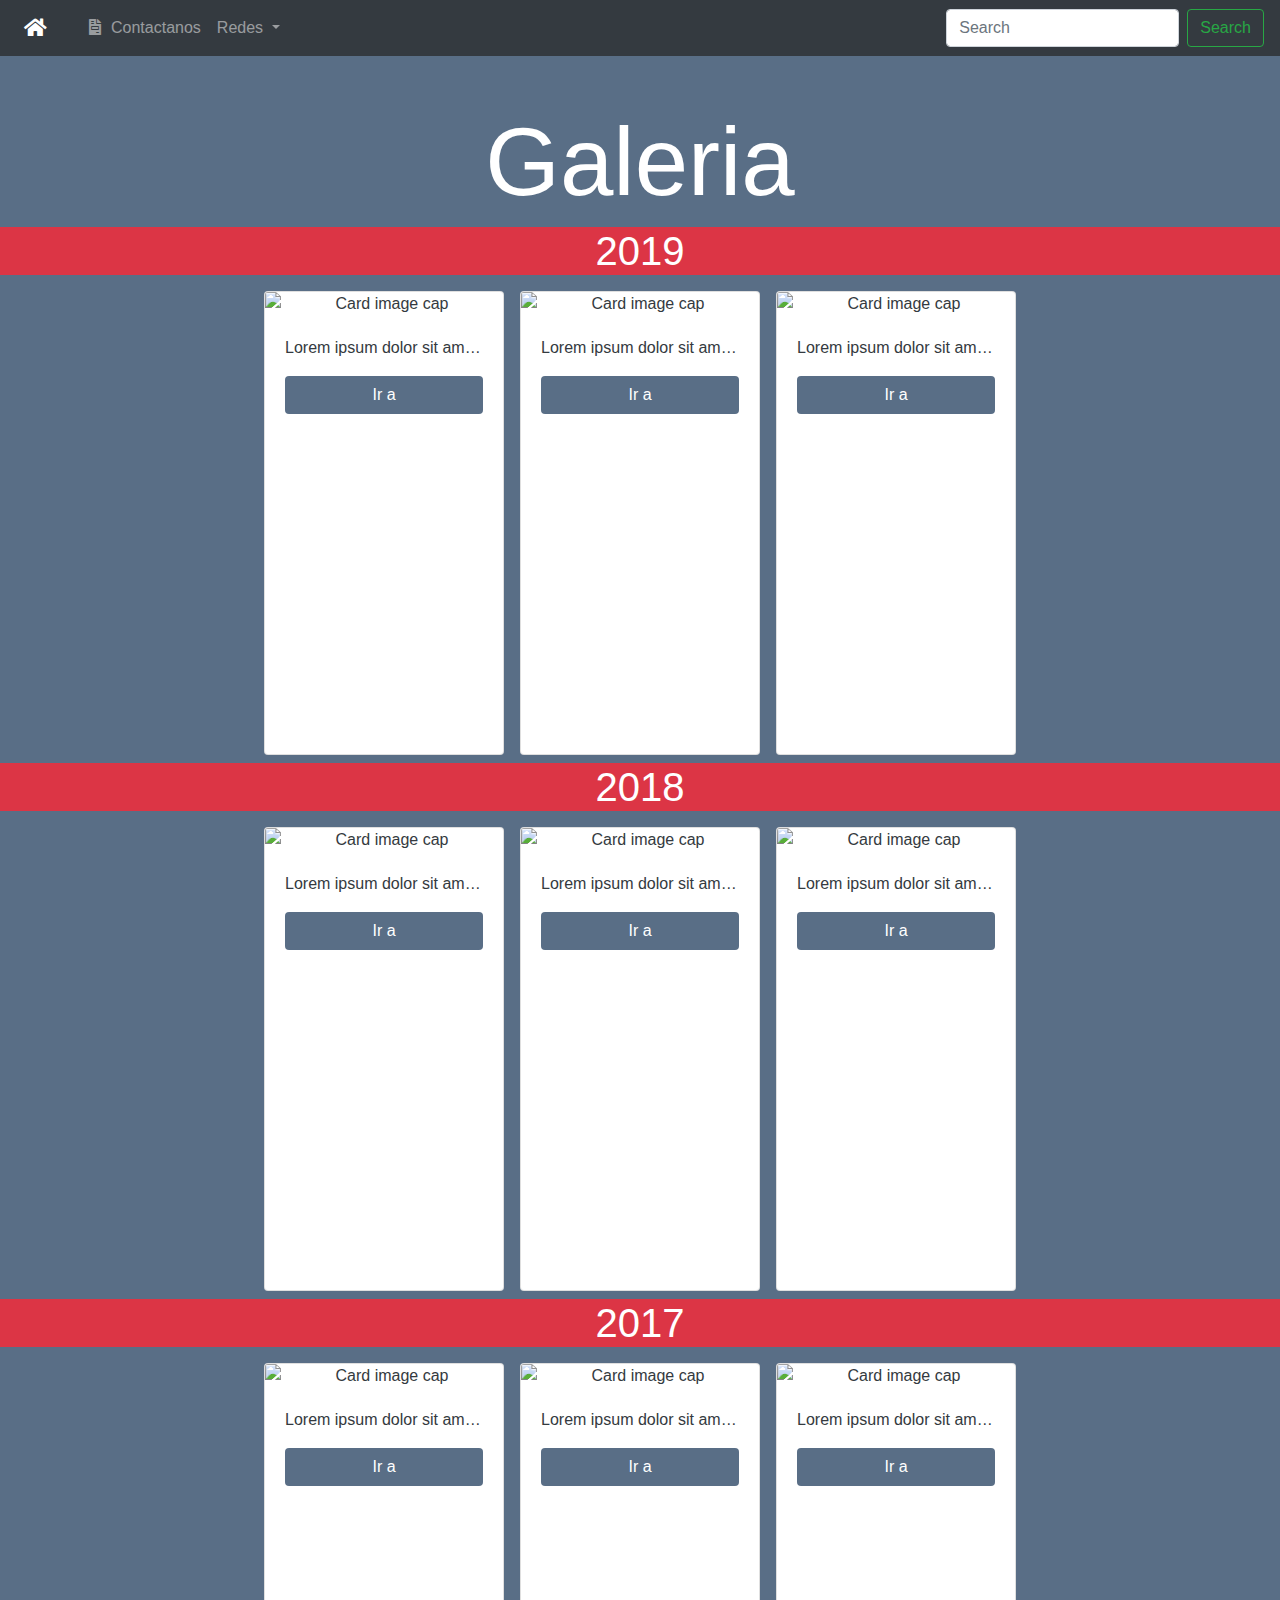
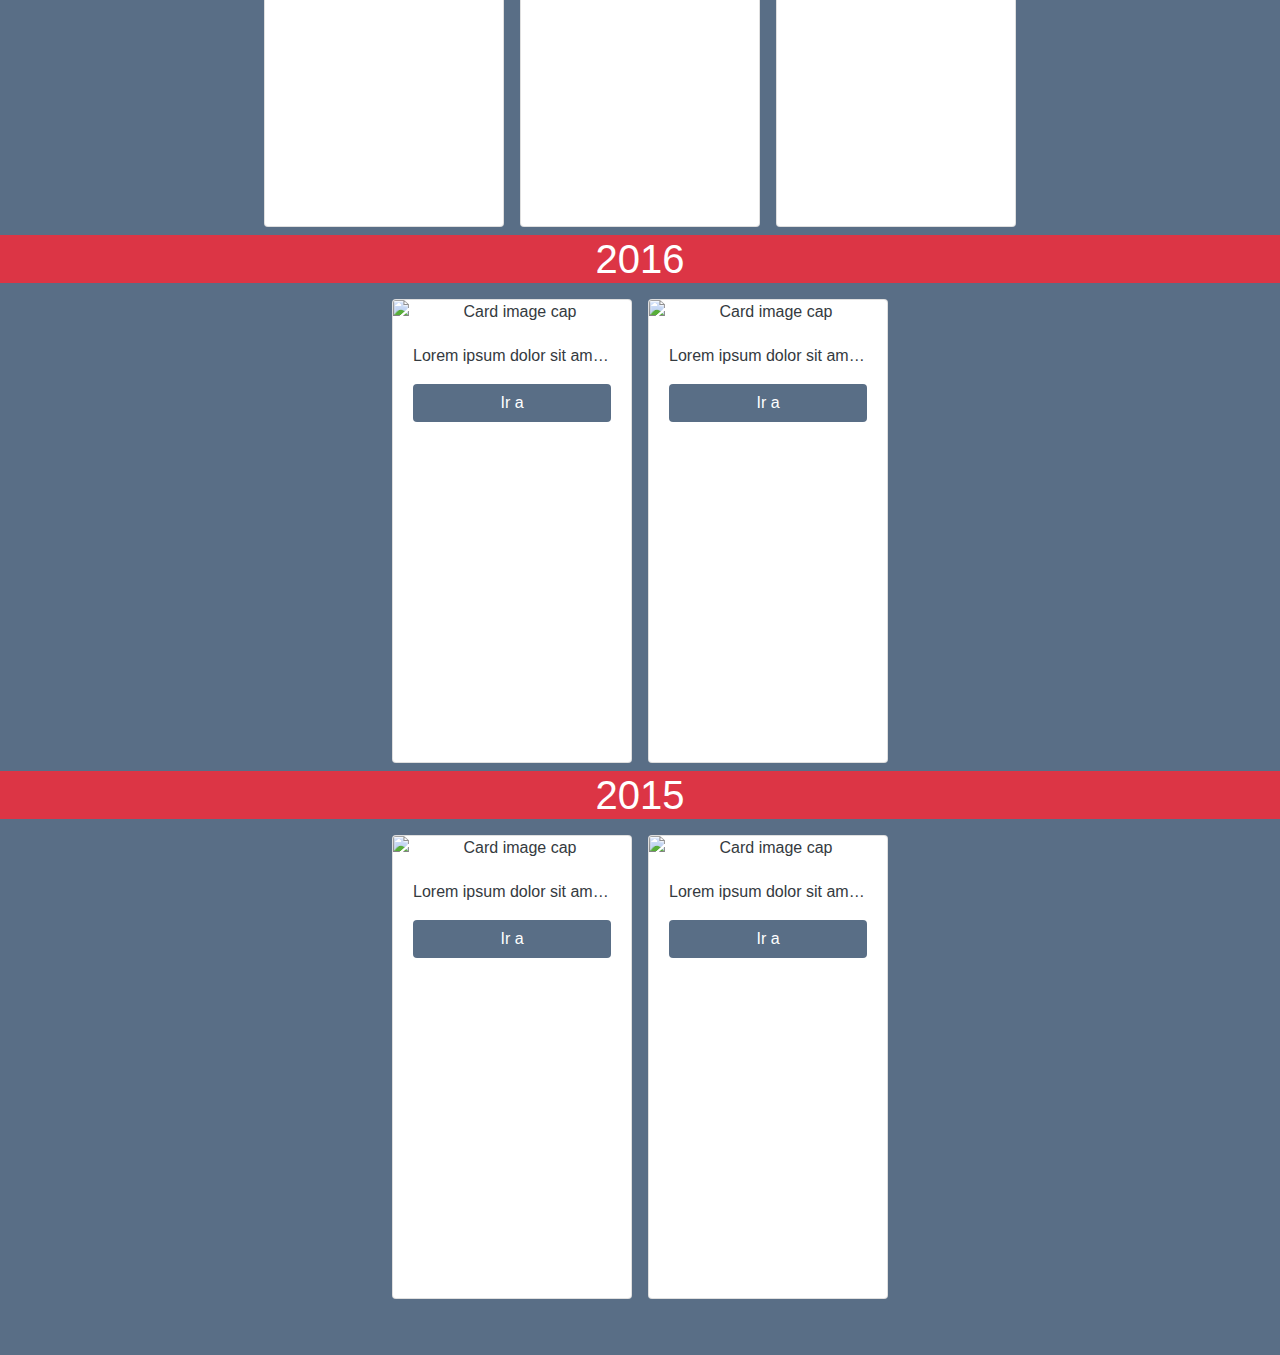
==== Actividad Nav Forms Sprites/index.html @ 07dc6780 "actividad galeria y formulario" ====
<!DOCTYPE html>
<html lang="en">

<head>
    <meta charset="UTF-8">
    <meta name="viewport" content="width=device-width, initial-scale=1.0">
    <meta http-equiv="X-UA-Compatible" content="ie=edge">
    <link rel="stylesheet" href="css/bootstrap.min.css">
    <link rel="stylesheet" href="css/all.min.css">
    <link rel="stylesheet" href="css/style.css">
    <title>Index</title>
</head>

<body>



    <header>
        <nav class="navbar navbar-expand-lg navbar-dark bg-dark fixed-top">
            <a class="navbar-brand hover px-2" href="#"><i class="fas fa-home "></i></a>
            <button class="navbar-toggler" type="button" data-toggle="collapse" data-target="#navbarSupportedContent"
                aria-controls="navbarSupportedContent" aria-expanded="false" aria-label="Toggle navigation">
                <span class="navbar-toggler-icon"></span>
            </button>

            <div class="collapse navbar-collapse text-center" id="navbarSupportedContent">
                <ul class="navbar-nav mr-auto">
                    <li class="nav-item">
                        <a class="nav-link" href="#"><i class="fas fa-file-invoice"></i>Contactanos</a>
                    </li>
                    <li class="nav-item dropdown">
                        <a class="nav-link dropdown-toggle" href="#" id="navbarDropdown" role="button"
                            data-toggle="dropdown" aria-haspopup="true" aria-expanded="false">
                            Redes
                        </a>
                        <div class="dropdown-menu text-center" aria-labelledby="navbarDropdown">
                            <a class="dropdown-item" href="https://www.facebook.com/">
                                <i class="fab fa-facebook fa-2x"></i>
                                Facebook
                            </a>
                            <a class="dropdown-item" href="https://www.youtube.com/">
                                <i class="fab fa-youtube fa-2x"></i>
                                Youtube
                            </a>
                            <a class="dropdown-item" href="https://www.twitter.com/">
                                <i class="fab fa-twitter fa-2x"></i>
                                Twitter
                            </a>
                        </div>
                    </li>
                </ul>
                <form class="form-inline my-2 my-lg-0">
                    <input class="form-control mr-sm-2" type="search" placeholder="Search" aria-label="Search">
                    <button class="btn btn-outline-success my-2 my-sm-0" type="submit">Search</button>
                </form>
            </div>
        </nav>
    </header>

    <div class="container-fluid bg-black py-5 mt-56 text-dark text-center">
        <h1 class="display-1 text-white">Galeria</h1>
        <div class="row justify-content-center">
            <h1 class="col-12 text-white bg-danger">2019</h1>

            <div class="px-2 py-2 ">
                <div class="card" style="width: 15rem; height: 29rem;">
                    <img class="card-img-top img-fluid"
                        src="https://icdn2.crhoy.net/w/0/h/600/q/95/png/0/c/1/s/pull.crhoy.net/imagenes/2019/03/77830_big.jpg"
                        alt="Card image cap">
                    <div class="card-body">
                        <p class="card-text text-truncate">Lorem ipsum dolor sit amet consectetur, adipisicing elit.
                            Officiis, necessitatibus repudiandae explicabo assumenda suscipit quae accusamus aperiam
                            eius delectus. Saepe nemo dignissimos obcaecati, rerum repellendus perferendis dicta
                            reprehenderit nostrum aliquam.</p>
                        <a class="btn btn-block bg-black hover" href="#">Ir a</a>
                    </div>
                    <!--DIV CARD-BODY-->
                </div>
                <!--DIV CARD-->
            </div>
            <!--DIV PX-2 PY-2-->

            <div class="px-2 py-2 ">
                <div class="card" style="width: 15rem; height: 29rem;">
                    <img class="card-img-top img-fluid"
                        src="https://s3-us-west-1.amazonaws.com/novedades.s3/wp-content/uploads/2019/03/14022938/54142916_2441119959284625_7586917036685524992_o.jpg"
                        alt="Card image cap">
                    <div class="card-body">
                        <p class="card-text text-truncate">Lorem ipsum dolor sit amet consectetur, adipisicing elit.
                            Officiis, necessitatibus repudiandae explicabo assumenda suscipit quae accusamus aperiam
                            eius delectus. Saepe nemo dignissimos obcaecati, rerum repellendus perferendis dicta
                            reprehenderit nostrum aliquam.</p>
                        <a class="btn btn-block bg-black hover" href="#">Ir a</a>
                    </div>
                    <!--DIV CARD-BODY-->
                </div>
                <!--DIV CARD-->
            </div>
            <!--DIV PX-2 PY-2-->


            <div class="px-2 py-2 ">
                <div class="card" style="width: 15rem; height: 29rem;">
                    <img class="card-img-top img-fluid"
                        src="https://upload.wikimedia.org/wikipedia/en/8/85/Captain_Marvel_poster.jpg"
                        alt="Card image cap">
                    <div class="card-body">
                        <p class="card-text text-truncate">Lorem ipsum dolor sit amet consectetur, adipisicing elit.
                            Officiis, necessitatibus repudiandae explicabo assumenda suscipit quae accusamus aperiam
                            eius delectus. Saepe nemo dignissimos obcaecati, rerum repellendus perferendis dicta
                            reprehenderit nostrum aliquam.</p>
                        <a class="btn btn-block bg-black hover" href="#">Ir a</a>
                    </div>
                    <!--DIV CARD-BODY-->
                </div>
                <!--DIV CARD-->
            </div>
            <!--DIV PX-2 PY-2-->


            <h1 class="col-12 text-white bg-danger">2018</h1>

            <div class="px-2 py-2 ">
                <div class="card" style="width: 15rem; height: 29rem;">
                    <img class="card-img-top img-fluid"
                        src="https://is4-ssl.mzstatic.com/image/thumb/Video114/v4/3f/c5/c2/3fc5c216-ed78-c9ea-bbe9-9a797d478f0f/pr_source.lsr/268x0w.png"
                        alt="Card image cap">
                    <div class="card-body">
                        <p class="card-text text-truncate">Lorem ipsum dolor sit amet consectetur, adipisicing elit.
                            Officiis, necessitatibus repudiandae explicabo assumenda suscipit quae accusamus aperiam
                            eius delectus. Saepe nemo dignissimos obcaecati, rerum repellendus perferendis dicta
                            reprehenderit nostrum aliquam.</p>
                        <a class="btn btn-block bg-black hover" href="#">Ir a</a>
                    </div>
                    <!--DIV CARD-BODY-->
                </div>
                <!--DIV CARD-->
            </div>
            <!--DIV PX-2 PY-2-->


            <div class="px-2 py-2 ">
                <div class="card" style="width: 15rem; height: 29rem;">
                    <img class="card-img-top img-fluid"
                        src="https://vignette.wikia.nocookie.net/marvel/images/9/94/Avengers_Infinity_War_-_P%C3%B3ster_oficial.png/revision/latest?cb=20180512185025&path-prefix=es"
                        alt="Card image cap">
                    <div class="card-body">
                        <p class="card-text text-truncate">Lorem ipsum dolor sit amet consectetur, adipisicing elit.
                            Officiis, necessitatibus repudiandae explicabo assumenda suscipit quae accusamus aperiam
                            eius delectus. Saepe nemo dignissimos obcaecati, rerum repellendus perferendis dicta
                            reprehenderit nostrum aliquam.</p>
                        <a class="btn btn-block bg-black hover" href="#">Ir a</a>
                    </div>
                    <!--DIV CARD-BODY-->
                </div>
                <!--DIV CARD-->
            </div>
            <!--DIV PX-2 PY-2-->


            <div class="px-2 py-2 ">
                <div class="card" style="width: 15rem; height: 29rem;">
                    <img class="card-img-top img-fluid"
                        src="http://mmm.vistoenpantalla.com/imagenes-productos/poster-black-panther-portada-large2.jpg"
                        alt="Card image cap">
                    <div class="card-body">
                        <p class="card-text text-truncate">Lorem ipsum dolor sit amet consectetur, adipisicing elit.
                            Officiis, necessitatibus repudiandae explicabo assumenda suscipit quae accusamus aperiam
                            eius delectus. Saepe nemo dignissimos obcaecati, rerum repellendus perferendis dicta
                            reprehenderit nostrum aliquam.</p>
                        <a class="btn btn-block bg-black hover" href="#">Ir a</a>
                    </div>
                    <!--DIV CARD-BODY-->
                </div>
                <!--DIV CARD-->
            </div>
            <!--DIV PX-2 PY-2-->

            <h1 class="col-12 text-white bg-danger">2017</h1>

            <div class="px-2 py-2 ">
                <div class="card" style="width: 15rem; height: 29rem;">
                    <img class="card-img-top img-fluid"
                        src="https://vignette.wikia.nocookie.net/doblaje/images/b/bf/Thor_ragnarok.jpg/revision/latest?cb=20170924002635&path-prefix=es"
                        alt="Card image cap">
                    <div class="card-body">
                        <p class="card-text text-truncate">Lorem ipsum dolor sit amet consectetur, adipisicing elit.
                            Officiis, necessitatibus repudiandae explicabo assumenda suscipit quae accusamus aperiam
                            eius delectus. Saepe nemo dignissimos obcaecati, rerum repellendus perferendis dicta
                            reprehenderit nostrum aliquam.</p>
                        <a class="btn btn-block bg-black hover" href="#">Ir a</a>
                    </div>
                    <!--DIV CARD-BODY-->
                </div>
                <!--DIV CARD-->
            </div>
            <!--DIV PX-2 PY-2-->


            <div class="px-2 py-2 ">
                <div class="card" style="width: 15rem; height: 29rem;">
                    <img class="card-img-top img-fluid"
                        src="http://es.web.img2.acsta.net/pictures/17/06/19/14/01/130456.jpg" alt="Card image cap">
                    <div class="card-body">
                        <p class="card-text text-truncate">Lorem ipsum dolor sit amet consectetur, adipisicing elit.
                            Officiis, necessitatibus repudiandae explicabo assumenda suscipit quae accusamus aperiam
                            eius delectus. Saepe nemo dignissimos obcaecati, rerum repellendus perferendis dicta
                            reprehenderit nostrum aliquam.</p>
                        <a class="btn btn-block bg-black hover" href="#">Ir a</a>
                    </div>
                    <!--DIV CARD-BODY-->
                </div>
                <!--DIV CARD-->
            </div>
            <!--DIV PX-2 PY-2-->


            <div class="px-2 py-2 ">
                <div class="card" style="width: 15rem; height: 29rem;">
                    <img class="card-img-top img-fluid"
                        src="http://es.web.img3.acsta.net/c_215_290/pictures/17/03/09/14/11/154943.jpg"
                        alt="Card image cap">
                    <div class="card-body">
                        <p class="card-text text-truncate">Lorem ipsum dolor sit amet consectetur, adipisicing elit.
                            Officiis, necessitatibus repudiandae explicabo assumenda suscipit quae accusamus aperiam
                            eius delectus. Saepe nemo dignissimos obcaecati, rerum repellendus perferendis dicta
                            reprehenderit nostrum aliquam.</p>
                        <a class="btn btn-block bg-black hover" href="#">Ir a</a>
                    </div>
                    <!--DIV CARD-BODY-->
                </div>
                <!--DIV CARD-->
            </div>
            <!--DIV PX-2 PY-2-->


            <h1 class="col-12 text-white bg-danger">2016</h1>



            <div class="px-2 py-2 ">
                <div class="card" style="width: 15rem; height: 29rem;">
                    <img class="card-img-top img-fluid"
                        src="https://vignette.wikia.nocookie.net/marvel/images/6/63/P%C3%B3ster_Doctor_Strange_%28pel%C3%ADcula%29_03.png/revision/latest?cb=20161031195812&path-prefix=es"
                        alt="Card image cap">
                    <div class="card-body">
                        <p class="card-text text-truncate">Lorem ipsum dolor sit amet consectetur, adipisicing elit.
                            Officiis, necessitatibus repudiandae explicabo assumenda suscipit quae accusamus aperiam
                            eius delectus. Saepe nemo dignissimos obcaecati, rerum repellendus perferendis dicta
                            reprehenderit nostrum aliquam.</p>
                        <a class="btn btn-block bg-black hover" href="#">Ir a</a>
                    </div>
                    <!--DIV CARD-BODY-->
                </div>
                <!--DIV CARD-->
            </div>
            <!--DIV PX-2 PY-2-->



            <div class="px-2 py-2 ">
                <div class="card" style="width: 15rem; height: 29rem;">
                    <img class="card-img-top img-fluid"
                        src="https://vignette.wikia.nocookie.net/marvel/images/b/bf/Captain_America_Civil_War_-_Poster_definitivo.png/revision/latest?cb=20180911015714&path-prefix=es"
                        alt="Card image cap">
                    <div class="card-body">
                        <p class="card-text text-truncate">Lorem ipsum dolor sit amet consectetur, adipisicing elit.
                            Officiis, necessitatibus repudiandae explicabo assumenda suscipit quae accusamus aperiam
                            eius delectus. Saepe nemo dignissimos obcaecati, rerum repellendus perferendis dicta
                            reprehenderit nostrum aliquam.</p>
                        <a class="btn btn-block bg-black hover" href="#">Ir a</a>
                    </div>
                    <!--DIV CARD-BODY-->
                </div>
                <!--DIV CARD-->
            </div>
            <!--DIV PX-2 PY-2-->


            <h1 class="col-12 text-white bg-danger">2015</h1>



            <div class="px-2 py-2 ">
                <div class="card" style="width: 15rem; height: 29rem;">
                    <img class="card-img-top img-fluid"
                        src="https://vignette.wikia.nocookie.net/marvel/images/1/1a/Poster_oficial_de_Ant-Man.png/revision/latest?cb=20150506134816&path-prefix=es"
                        alt="Card image cap">
                    <div class="card-body">
                        <p class="card-text text-truncate">Lorem ipsum dolor sit amet consectetur, adipisicing elit.
                            Officiis, necessitatibus repudiandae explicabo assumenda suscipit quae accusamus aperiam
                            eius delectus. Saepe nemo dignissimos obcaecati, rerum repellendus perferendis dicta
                            reprehenderit nostrum aliquam.</p>
                        <a class="btn btn-block bg-black hover" href="#">Ir a</a>
                    </div>
                    <!--DIV CARD-BODY-->
                </div>
                <!--DIV CARD-->
            </div>
            <!--DIV PX-2 PY-2-->



            <div class="px-2 py-2 ">
                <div class="card" style="width: 15rem; height: 29rem;">
                    <img class="card-img-top img-fluid"
                        src="https://vignette.wikia.nocookie.net/marvel/images/9/9e/Poster_de_Avengers_Age_of_Ultron.png/revision/latest?cb=20150224222511&path-prefix=es"
                        alt="Card image cap">
                    <div class="card-body">
                        <p class="card-text text-truncate">Lorem ipsum dolor sit amet consectetur, adipisicing elit.
                            Officiis, necessitatibus repudiandae explicabo assumenda suscipit quae accusamus aperiam
                            eius delectus. Saepe nemo dignissimos obcaecati, rerum repellendus perferendis dicta
                            reprehenderit nostrum aliquam.</p>
                        <a class="btn btn-block bg-black hover" href="#">Ir a</a>
                    </div>
                    <!--DIV CARD-BODY-->
                </div>
                <!--DIV CARD-->
            </div>
            <!--DIV PX-2 PY-2-->





        </div>
        <!--DIV ROW-->


    </div>
    <!--DIV CONTAINER-->


    <footer>
        <script src="js/jquery.js"></script>
        <script src="js/bootstrap.min.js"></script>
        <script src="js/popper.js"></script>
    </footer>

</body>

</html>
---- Actividad Nav Forms Sprites/css/style.css ----
body {
    /* Ubicación de la imagen */
    background-image: url(https://i2.wp.com/www.epicheroes.com/wp-content/uploads/2018/07/marvel-wallpaper-hd-gennerations.jpg?ssl=1);
    /* Para dejar la imagen de fondo centrada, vertical y
    
    horizontalmente */
    background-position: center center;
    /* Para que la imagen de fondo no se repita */
    background-repeat: no-repeat;
    /* La imagen se fija en la ventana de visualización para que la altura de la imagen no supere a la del contenido */
    background-attachment: fixed;
    /* La imagen de fondo se reescala automáticamente con el cambio del ancho de ventana del navegador */
    background-size: cover;
}

.mt-56 {
    margin-top: 56px;
}

.bg-black {
    background-color: #173455b6;
    color: white
}

div ul li a:hover {
    background-color: darkcyan;
}

.hover:hover {
    background-color: darkcyan;
    color: white
}

i{
    padding-inline-end: 10px;
}
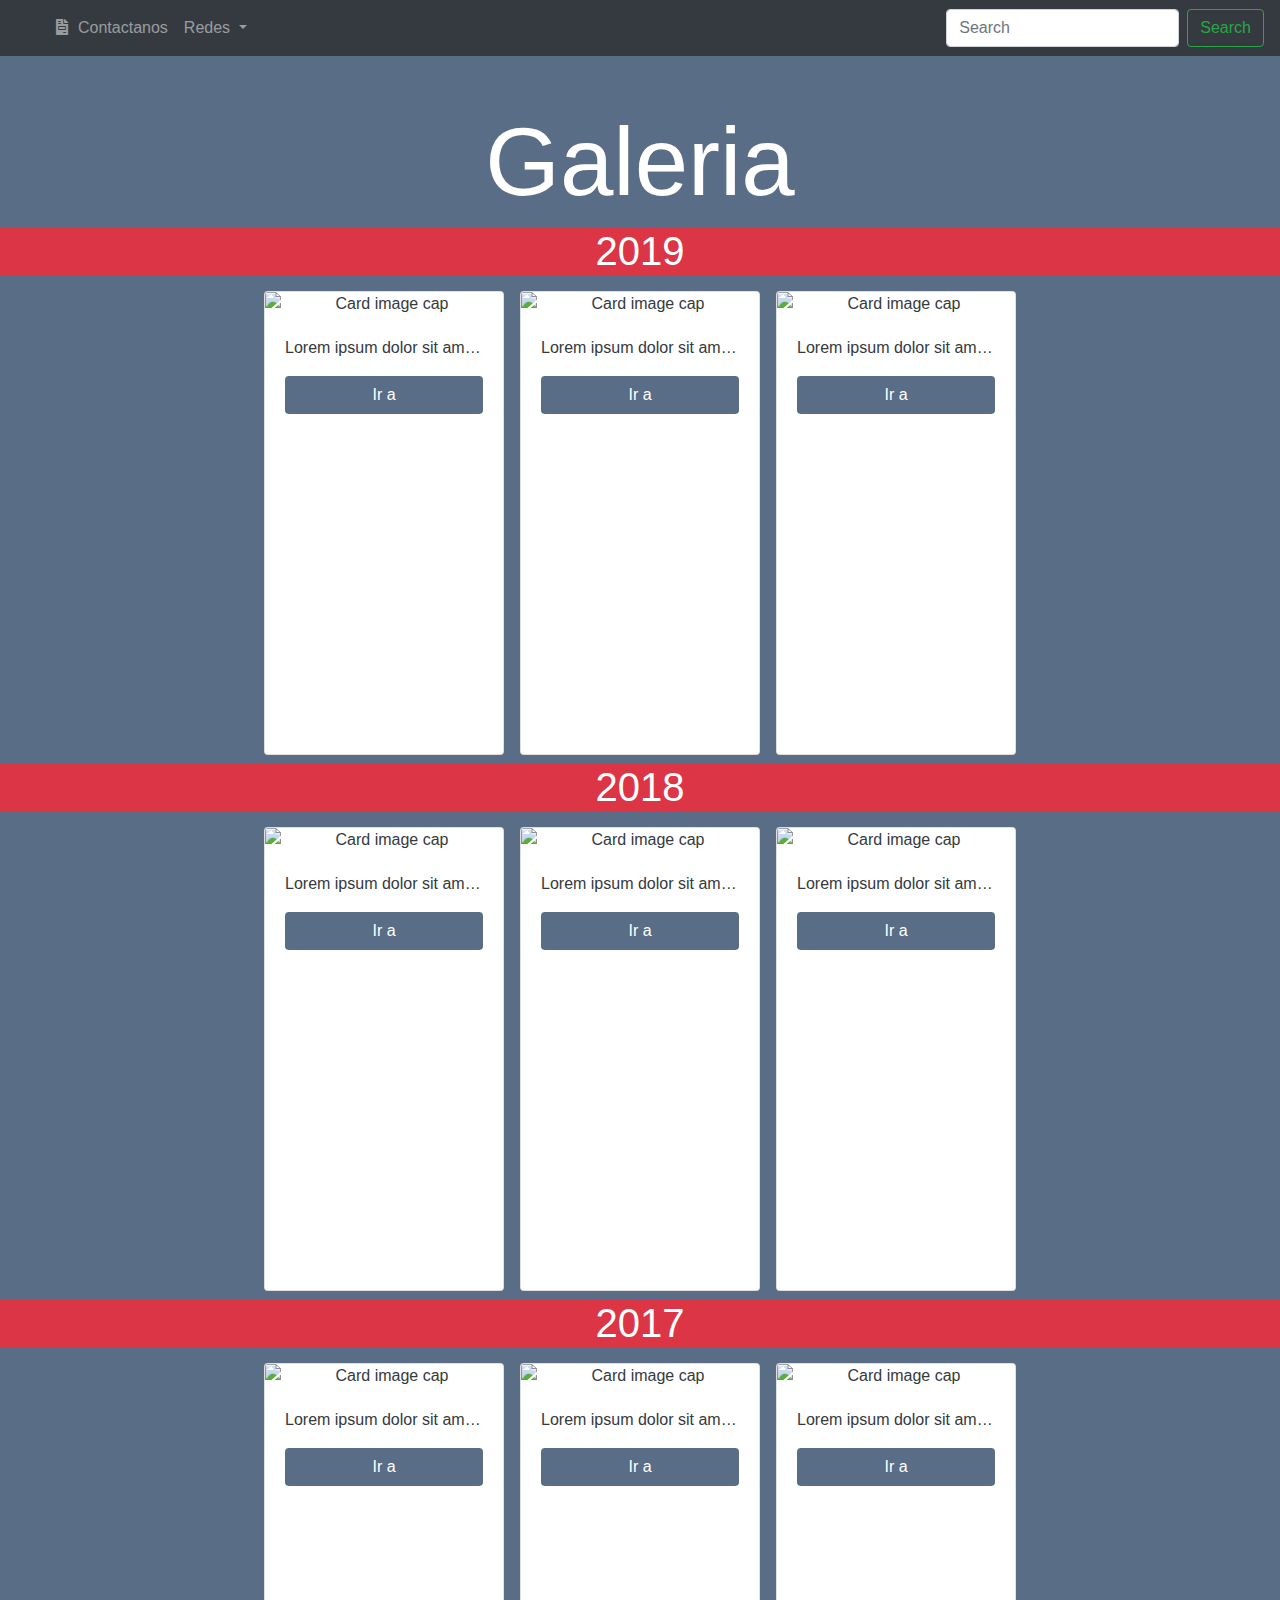
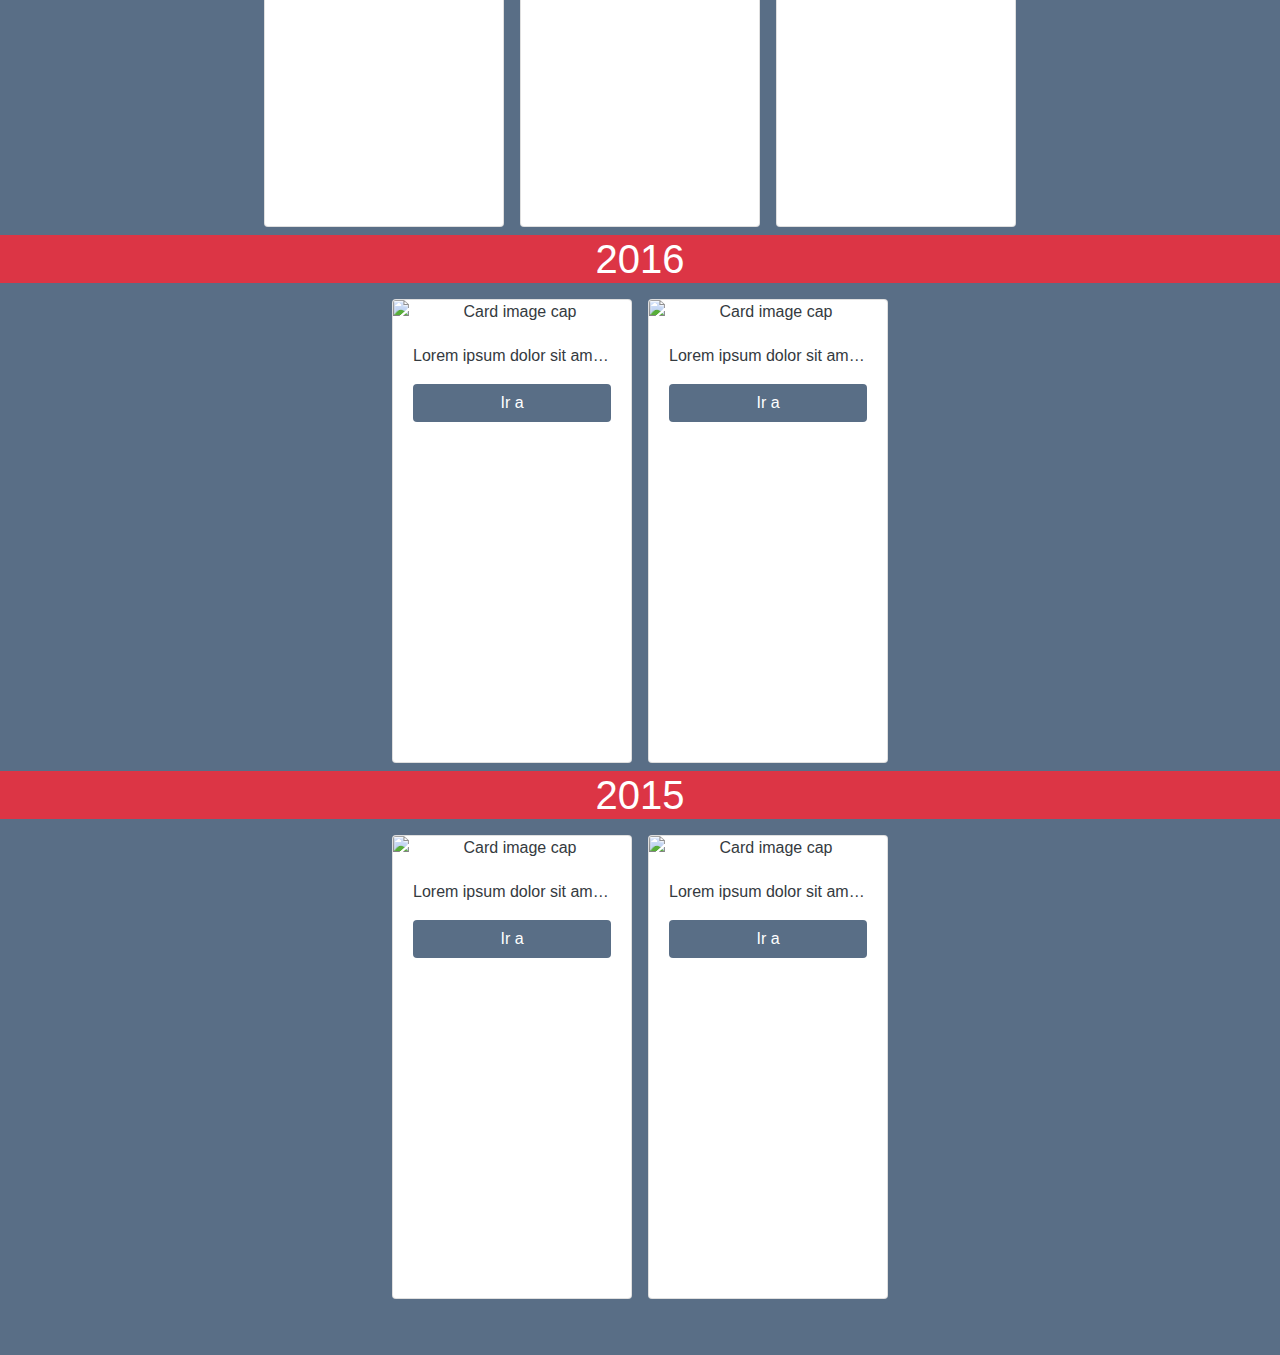
==== commit 86d569e3: ".Trabajo en clases Animacion" ====
--- a/Actividad Nav Forms Sprites/index.html
+++ b/Actividad Nav Forms Sprites/index.html
@@ -17,7 +17,10 @@
 
     <header>
         <nav class="navbar navbar-expand-lg navbar-dark bg-dark fixed-top">
-            <a class="navbar-brand hover px-2" href="#"><i class="fas fa-home "></i></a>
+            <a class="navbar-brand hover px-2" href="index.html">
+                <img src="https://vignette.wikia.nocookie.net/disney/images/c/cb/Marvel_Studios_logo_2016.png/revision/latest/scale-to-width-down/2000?cb=20180208184554&path-prefix=pt-br"
+                    alt="" width="110px">
+            </a>
             <button class="navbar-toggler" type="button" data-toggle="collapse" data-target="#navbarSupportedContent"
                 aria-controls="navbarSupportedContent" aria-expanded="false" aria-label="Toggle navigation">
                 <span class="navbar-toggler-icon"></span>
@@ -26,7 +29,7 @@
             <div class="collapse navbar-collapse text-center" id="navbarSupportedContent">
                 <ul class="navbar-nav mr-auto">
                     <li class="nav-item">
-                        <a class="nav-link" href="#"><i class="fas fa-file-invoice"></i>Contactanos</a>
+                        <a class="nav-link" href="form.html"><i class="fas fa-file-invoice"></i>Contactanos</a>
                     </li>
                     <li class="nav-item dropdown">
                         <a class="nav-link dropdown-toggle" href="#" id="navbarDropdown" role="button"
@@ -34,15 +37,17 @@
                             Redes
                         </a>
                         <div class="dropdown-menu text-center" aria-labelledby="navbarDropdown">
-                            <a class="dropdown-item" href="https://www.facebook.com/">
+                            <a class="dropdown-item hover" target="_blank"
+                                href="https://www.facebook.com/MarvelLatinoamerica/">
                                 <i class="fab fa-facebook fa-2x"></i>
                                 Facebook
                             </a>
-                            <a class="dropdown-item" href="https://www.youtube.com/">
+                            <a class="dropdown-item hover" target="_blank" href="https://www.youtube.com/user/MARVEL">
                                 <i class="fab fa-youtube fa-2x"></i>
                                 Youtube
                             </a>
-                            <a class="dropdown-item" href="https://www.twitter.com/">
+                            <a class="dropdown-item hover" target="_blank"
+                                href="https://twitter.com/MarvelLATAM?lang=es">
                                 <i class="fab fa-twitter fa-2x"></i>
                                 Twitter
                             </a>
@@ -72,7 +77,9 @@
                             Officiis, necessitatibus repudiandae explicabo assumenda suscipit quae accusamus aperiam
                             eius delectus. Saepe nemo dignissimos obcaecati, rerum repellendus perferendis dicta
                             reprehenderit nostrum aliquam.</p>
-                        <a class="btn btn-block bg-black hover" href="#">Ir a</a>
+                        <a class="btn btn-block bg-black hover" target="_blank"
+                            href="https://www.youtube.com/watch?v=raQQmdoQMyc">Ir
+                            a</a>
                     </div>
                     <!--DIV CARD-BODY-->
                 </div>
@@ -90,7 +97,8 @@
                             Officiis, necessitatibus repudiandae explicabo assumenda suscipit quae accusamus aperiam
                             eius delectus. Saepe nemo dignissimos obcaecati, rerum repellendus perferendis dicta
                             reprehenderit nostrum aliquam.</p>
-                        <a class="btn btn-block bg-black hover" href="#">Ir a</a>
+                        <a class="btn btn-block bg-black hover" target="_blank"
+                            href="https://www.youtube.com/watch?v=KdL8ucqi1F8">Ir a</a>
                     </div>
                     <!--DIV CARD-BODY-->
                 </div>
@@ -109,7 +117,8 @@
                             Officiis, necessitatibus repudiandae explicabo assumenda suscipit quae accusamus aperiam
                             eius delectus. Saepe nemo dignissimos obcaecati, rerum repellendus perferendis dicta
                             reprehenderit nostrum aliquam.</p>
-                        <a class="btn btn-block bg-black hover" href="#">Ir a</a>
+                        <a class="btn btn-block bg-black hover" target="_blank"
+                            href="https://www.youtube.com/watch?v=sE67uodyRfI">Ir a</a>
                     </div>
                     <!--DIV CARD-BODY-->
                 </div>
@@ -130,7 +139,8 @@
                             Officiis, necessitatibus repudiandae explicabo assumenda suscipit quae accusamus aperiam
                             eius delectus. Saepe nemo dignissimos obcaecati, rerum repellendus perferendis dicta
                             reprehenderit nostrum aliquam.</p>
-                        <a class="btn btn-block bg-black hover" href="#">Ir a</a>
+                        <a class="btn btn-block bg-black hover" target="_blank"
+                            href="https://youtu.be/fnOQReEBpIs?t=8">Ir a</a>
                     </div>
                     <!--DIV CARD-BODY-->
                 </div>
@@ -149,7 +159,8 @@
                             Officiis, necessitatibus repudiandae explicabo assumenda suscipit quae accusamus aperiam
                             eius delectus. Saepe nemo dignissimos obcaecati, rerum repellendus perferendis dicta
                             reprehenderit nostrum aliquam.</p>
-                        <a class="btn btn-block bg-black hover" href="#">Ir a</a>
+                        <a class="btn btn-block bg-black hover" target="_blank"
+                            href="https://www.youtube.com/watch?v=n1qhwqKZ1eY">Ir a</a>
                     </div>
                     <!--DIV CARD-BODY-->
                 </div>
@@ -168,7 +179,8 @@
                             Officiis, necessitatibus repudiandae explicabo assumenda suscipit quae accusamus aperiam
                             eius delectus. Saepe nemo dignissimos obcaecati, rerum repellendus perferendis dicta
                             reprehenderit nostrum aliquam.</p>
-                        <a class="btn btn-block bg-black hover" href="#">Ir a</a>
+                        <a class="btn btn-block bg-black hover" target="_blank"
+                            href="https://www.youtube.com/watch?v=TctDvYcYg5I">Ir a</a>
                     </div>
                     <!--DIV CARD-BODY-->
                 </div>
@@ -188,7 +200,8 @@
                             Officiis, necessitatibus repudiandae explicabo assumenda suscipit quae accusamus aperiam
                             eius delectus. Saepe nemo dignissimos obcaecati, rerum repellendus perferendis dicta
                             reprehenderit nostrum aliquam.</p>
-                        <a class="btn btn-block bg-black hover" href="#">Ir a</a>
+                        <a class="btn btn-block bg-black hover" target="_blank"
+                            href="https://www.youtube.com/watch?v=-cC0TsvkOZQ">Ir a</a>
                     </div>
                     <!--DIV CARD-BODY-->
                 </div>
@@ -206,7 +219,8 @@
                             Officiis, necessitatibus repudiandae explicabo assumenda suscipit quae accusamus aperiam
                             eius delectus. Saepe nemo dignissimos obcaecati, rerum repellendus perferendis dicta
                             reprehenderit nostrum aliquam.</p>
-                        <a class="btn btn-block bg-black hover" href="#">Ir a</a>
+                        <a class="btn btn-block bg-black hover" target="_blank"
+                            href="https://www.youtube.com/watch?v=OIg_OqnGE0g">Ir a</a>
                     </div>
                     <!--DIV CARD-BODY-->
                 </div>
@@ -225,7 +239,8 @@
                             Officiis, necessitatibus repudiandae explicabo assumenda suscipit quae accusamus aperiam
                             eius delectus. Saepe nemo dignissimos obcaecati, rerum repellendus perferendis dicta
                             reprehenderit nostrum aliquam.</p>
-                        <a class="btn btn-block bg-black hover" href="#">Ir a</a>
+                        <a class="btn btn-block bg-black hover" target="_blank"
+                            href="https://www.youtube.com/watch?v=ELenIUWB4A0">Ir a</a>
                     </div>
                     <!--DIV CARD-BODY-->
                 </div>
@@ -248,7 +263,8 @@
                             Officiis, necessitatibus repudiandae explicabo assumenda suscipit quae accusamus aperiam
                             eius delectus. Saepe nemo dignissimos obcaecati, rerum repellendus perferendis dicta
                             reprehenderit nostrum aliquam.</p>
-                        <a class="btn btn-block bg-black hover" href="#">Ir a</a>
+                        <a class="btn btn-block bg-black hover" target="_blank"
+                            href="https://www.youtube.com/watch?v=lw-P4uPHSX0">Ir a</a>
                     </div>
                     <!--DIV CARD-BODY-->
                 </div>
@@ -268,7 +284,8 @@
                             Officiis, necessitatibus repudiandae explicabo assumenda suscipit quae accusamus aperiam
                             eius delectus. Saepe nemo dignissimos obcaecati, rerum repellendus perferendis dicta
                             reprehenderit nostrum aliquam.</p>
-                        <a class="btn btn-block bg-black hover" href="#">Ir a</a>
+                        <a class="btn btn-block bg-black hover" target="_blank"
+                            href="https://www.youtube.com/watch?v=s5PVmDAEuro">Ir a</a>
                     </div>
                     <!--DIV CARD-BODY-->
                 </div>
@@ -291,7 +308,8 @@
                             Officiis, necessitatibus repudiandae explicabo assumenda suscipit quae accusamus aperiam
                             eius delectus. Saepe nemo dignissimos obcaecati, rerum repellendus perferendis dicta
                             reprehenderit nostrum aliquam.</p>
-                        <a class="btn btn-block bg-black hover" href="#">Ir a</a>
+                        <a class="btn btn-block bg-black hover" target="_blank"
+                            href="https://www.youtube.com/watch?v=42h1BHPf0ag">Ir a</a>
                     </div>
                     <!--DIV CARD-BODY-->
                 </div>
@@ -311,7 +329,8 @@
                             Officiis, necessitatibus repudiandae explicabo assumenda suscipit quae accusamus aperiam
                             eius delectus. Saepe nemo dignissimos obcaecati, rerum repellendus perferendis dicta
                             reprehenderit nostrum aliquam.</p>
-                        <a class="btn btn-block bg-black hover" href="#">Ir a</a>
+                        <a class="btn btn-block bg-black hover" target="_blank"
+                            href="https://www.youtube.com/watch?v=DMFBm_lp4rU">Ir a</a>
                     </div>
                     <!--DIV CARD-BODY-->
                 </div>
@@ -331,7 +350,20 @@
     <!--DIV CONTAINER-->
 
 
+
+
     <footer>
+        
+        
+        <div class="container-fluid bg-dark">    
+            
+        </div>
+        
+        
+        
+        
+        
+        
         <script src="js/jquery.js"></script>
         <script src="js/bootstrap.min.js"></script>
         <script src="js/popper.js"></script>
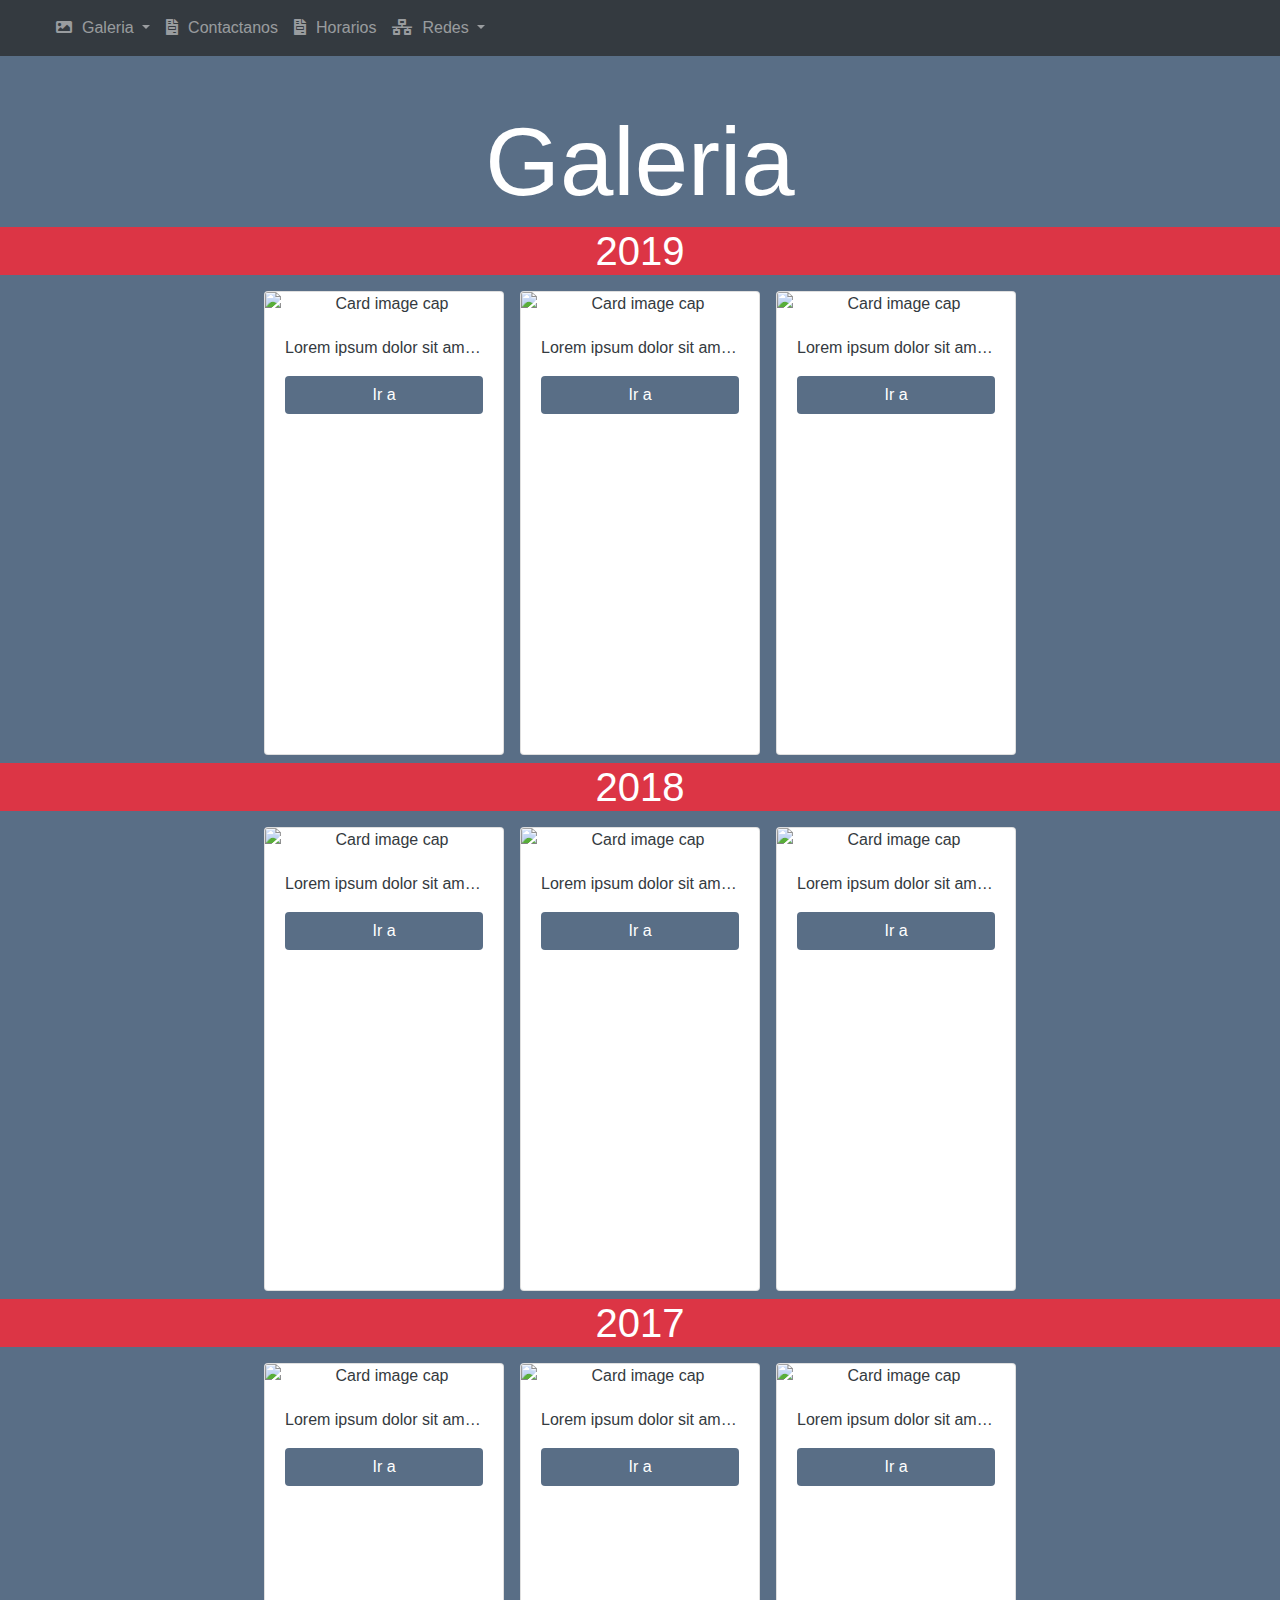
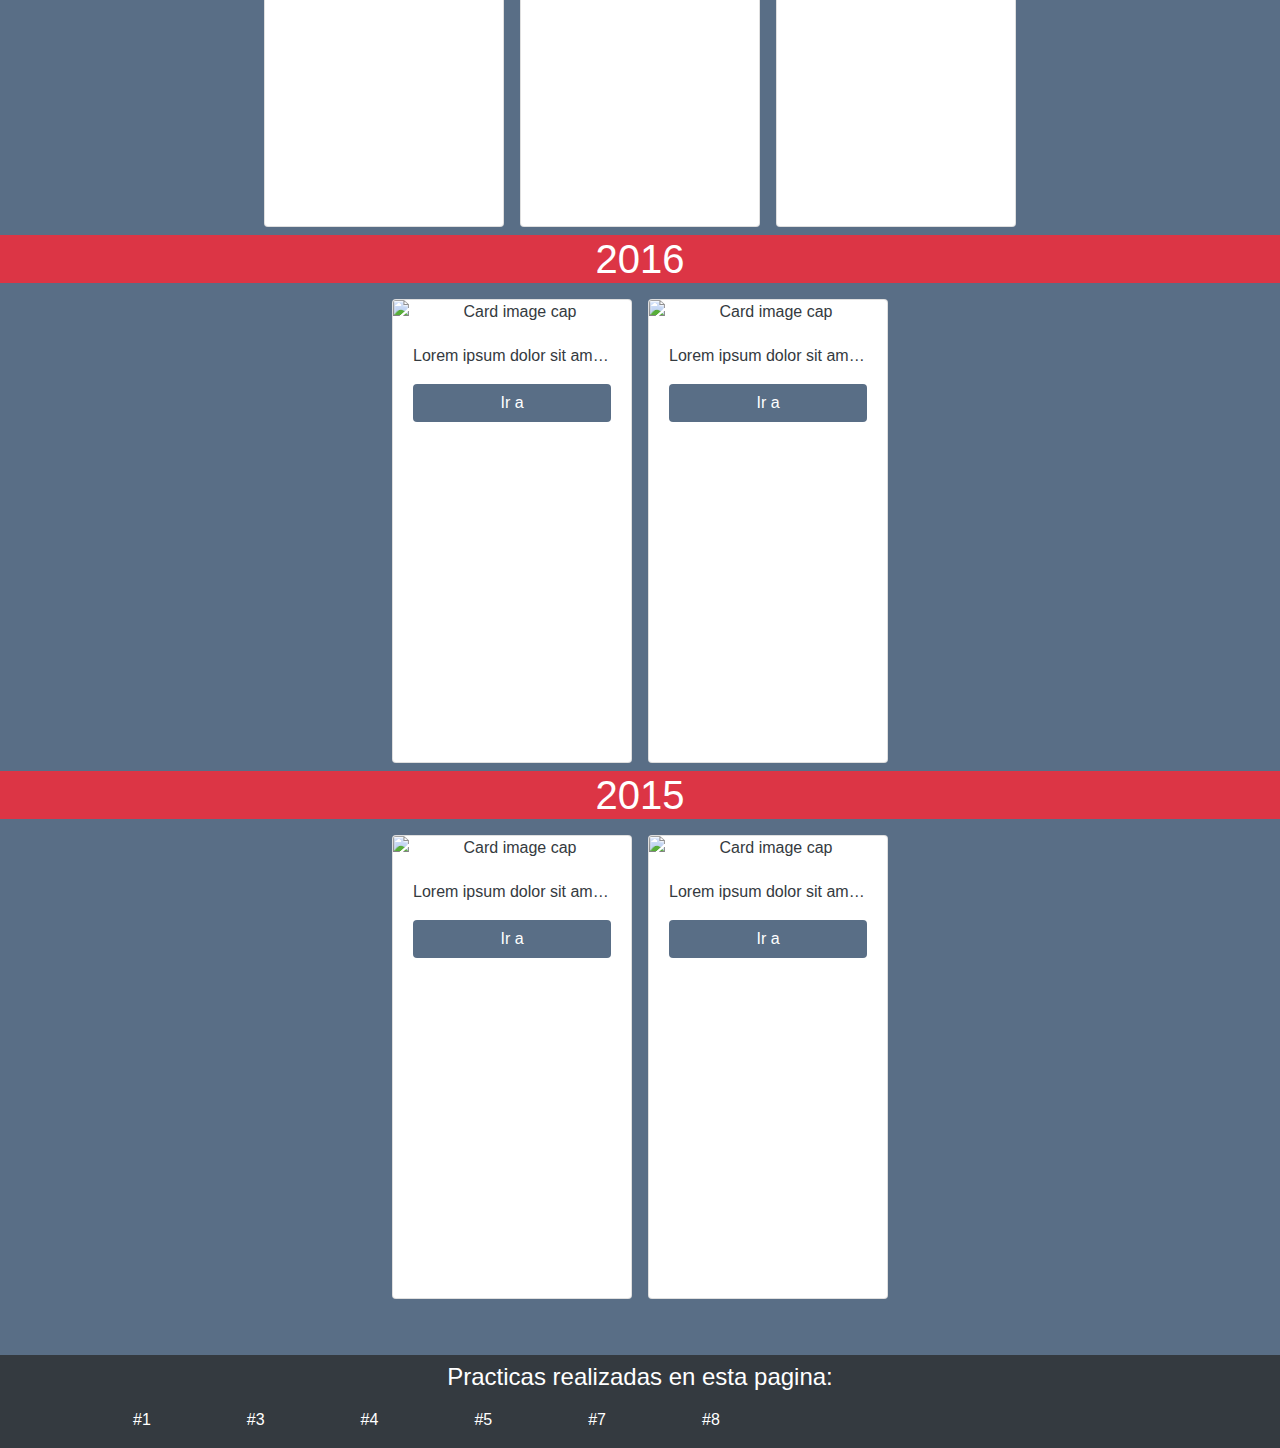
==== commit b66e76b4: "Merge branch 'master' of https://github.com/MrRainx/PracticasHtml" ====
--- a/Actividad Nav Forms Sprites/index.html
+++ b/Actividad Nav Forms Sprites/index.html
@@ -5,10 +5,11 @@
     <meta charset="UTF-8">
     <meta name="viewport" content="width=device-width, initial-scale=1.0">
     <meta http-equiv="X-UA-Compatible" content="ie=edge">
+    <link rel="shortcut icon" href="https://www.freeiconspng.com/uploads/avengers-icon-19.png">
     <link rel="stylesheet" href="css/bootstrap.min.css">
     <link rel="stylesheet" href="css/all.min.css">
     <link rel="stylesheet" href="css/style.css">
-    <title>Index</title>
+    <title>Inicio</title>
 </head>
 
 <body>
@@ -28,13 +29,36 @@
 
             <div class="collapse navbar-collapse text-center" id="navbarSupportedContent">
                 <ul class="navbar-nav mr-auto">
+                    <li class="nav-item dropdown">
+                        <a class="nav-link dropdown-toggle" href="#" id="navDropGaleria" role="button"
+                            data-toggle="dropdown" aria-haspopup="true" aria-expanded="false">
+                            <i class="fas fa-image"></i>Galeria
+                        </a>
+                        <div class="dropdown-menu text-center" aria-labelledby="navDropGaleria">
+                            <a class="dropdown-item hover" href="galeria.html">
+                                <i class="fas fa-image fa-2x"></i>
+                                Imagenes
+                            </a>
+                            <a class="dropdown-item hover" href="videos.html">
+                                <i class="fas fa-file-video fa-2x"></i>
+                                Trailers
+                            </a>
+
+                        </div>
+                    </li>
+                    <!--DROPDOWN GALERIA-->
                     <li class="nav-item">
                         <a class="nav-link" href="form.html"><i class="fas fa-file-invoice"></i>Contactanos</a>
                     </li>
+                    <!--DIV CONTACTANOS-->
+                    <li class="nav-item">
+                        <a class="nav-link" href="horarios.html"><i class="fas fa-file-invoice"></i>Horarios</a>
+                    </li>
+                    <!--DIV HORARIOS-->
                     <li class="nav-item dropdown">
-                        <a class="nav-link dropdown-toggle" href="#" id="navbarDropdown" role="button"
+                        <a class="nav-link dropdown-toggle " href="#" id="navbarDropdown" role="button"
                             data-toggle="dropdown" aria-haspopup="true" aria-expanded="false">
-                            Redes
+                            <i class="fas fa-network-wired"></i>Redes
                         </a>
                         <div class="dropdown-menu text-center" aria-labelledby="navbarDropdown">
                             <a class="dropdown-item hover" target="_blank"
@@ -53,14 +77,12 @@
                             </a>
                         </div>
                     </li>
+                    <!--DROPDOWN REDES-->
                 </ul>
-                <form class="form-inline my-2 my-lg-0">
-                    <input class="form-control mr-sm-2" type="search" placeholder="Search" aria-label="Search">
-                    <button class="btn btn-outline-success my-2 my-sm-0" type="submit">Search</button>
-                </form>
             </div>
         </nav>
     </header>
+
 
     <div class="container-fluid bg-black py-5 mt-56 text-dark text-center">
         <h1 class="display-1 text-white">Galeria</h1>
@@ -70,7 +92,7 @@
             <div class="px-2 py-2 ">
                 <div class="card" style="width: 15rem; height: 29rem;">
                     <img class="card-img-top img-fluid"
-                        src="https://icdn2.crhoy.net/w/0/h/600/q/95/png/0/c/1/s/pull.crhoy.net/imagenes/2019/03/77830_big.jpg"
+                        src="https://terrigen-cdn-dev.marvel.com/content/prod/1x/spider-manfarfromhome_lob_crd_04_3.jpg"
                         alt="Card image cap">
                     <div class="card-body">
                         <p class="card-text text-truncate">Lorem ipsum dolor sit amet consectetur, adipisicing elit.
@@ -348,26 +370,48 @@
 
     </div>
     <!--DIV CONTAINER-->
-
-
-
-
     <footer>
-        
-        
-        <div class="container-fluid bg-dark">    
-            
+
+
+        <div class="bg-dark py-2 text-white">
+            <div class="container">
+                <div class="row justify-content-center">
+                    <div class="col-12 text-center">
+                        <h4>Practicas realizadas en esta pagina:</h4>
+                        <ul class="navbar-nav navbar navbar-expand-lg">
+                            <li class="px-5">#1</li>
+                            <li class="px-5">#3</li>
+                            <li class="px-5">#4</li>
+                            <li class="px-5">#5</li>
+                            <li class="px-5">#7</li>
+                            <li class="px-5">#8</li>
+                        </ul>
+                    </div>
+                </div>
+            </div>
         </div>
-        
-        
-        
-        
-        
-        
-        <script src="js/jquery.js"></script>
-        <script src="js/bootstrap.min.js"></script>
-        <script src="js/popper.js"></script>
-    </footer>
+
+
+
+
+
+
+
+
+
+
+
+        <footer>
+
+            <div class="container-fluid bg-dark">
+
+            </div>
+
+            <script src="js/jquery.js"></script>
+            <script src="js/popper.js"></script>
+            <script src="js/bootstrap.min.js"></script>
+        </footer>
+
 
 </body>
 
